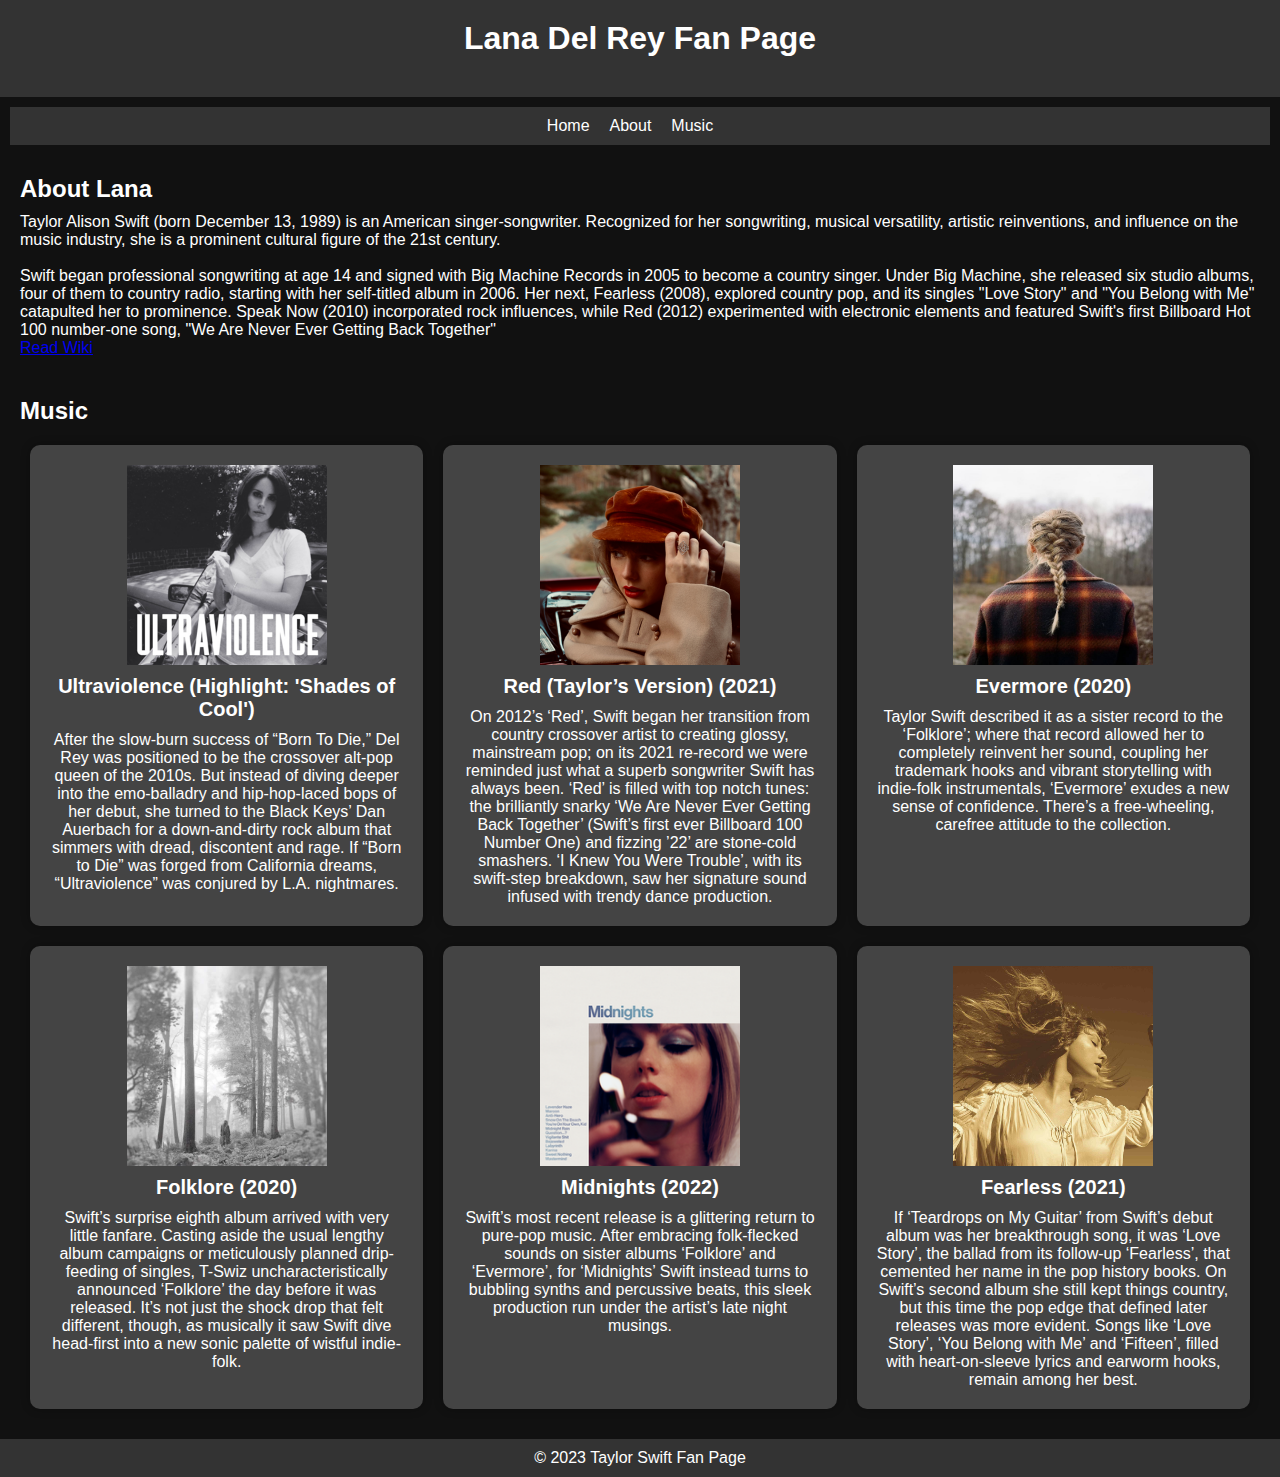
==== lana.html @ b9ebe50f "Add files via upload" ====
<!DOCTYPE html>
<html lang="en">
<head>
    <meta charset="UTF-8">
    <meta name="viewport" content="width=device-width, initial-scale=1.0">
    <title>Lana Del Rey Fan Page</title>
    <style>
        /* Reset some default styles */
        * {
            margin: 0;
            padding: 0;
            box-sizing: border-box;
        }

        body {
            font-family: Arial, sans-serif;
            background-color: #111; /* Dark background color */
            color: #fff;
        }

        header {
            background-color: #333;
            color: #fff;
            text-align: center;
            padding: 20px;
        }

        nav ul {
            list-style-type: none;
            display: flex;
            justify-content: center;
            background-color: #333;
            padding: 10px 0;
            margin: 10px;
        }

        nav li {
            margin-right: 20px;
        }

        nav a {
            text-decoration: none;
            color: #fff;
        }

        section {
            padding: 20px;
        }

        h1 {
            margin-bottom: 20px; /* Added space below the title */
        }

        h2 {
            color: #fff;
            font-size: 24px;
            margin-bottom: 10px;
        }

        ul {
            list-style-type: disc;
            margin-left: 20px;
        }

        iframe {
            width: 100%;
            height: 400px;
        }

        footer {
            background-color: #333;
            color: #fff;
            text-align: center;
            padding: 10px;
        }

        /* Album Boxes */
        .album-boxes {
            display: flex;
            justify-content: space-between;
        }

        .album-box {
            background-color: #444; /* Darker box background color */
            color: #fff;
            padding: 20px;
            width: 45%; /* Increased box width */
            margin: 10px;
            box-shadow: 0px 0px 10px rgba(0, 0, 0, 0.3);
            border-radius: 10px; /* Curved corners */
            text-align: center;
            transition: transform 0.2s, box-shadow 0.2s; /* Added transition effect */
            cursor: pointer; /* Change cursor to pointer on hover */
        }

        .album-boxes a {
            text-decoration: none !important; /* Remove text underline from anchor elements */
            color: #fff; /* Set text color for anchor elements */
        }

        .album-image {
            max-width: 100%;
            height: 200px; /* Fixed height for all images */
            display: block;
            margin: 0 auto 10px; /* Center the images vertically */
        }

        .album-title {
            font-size: 20px;
            margin-top: 10px; /* Distance from image */
            margin-bottom: 10px; /* Distance from description */
        }

        /* Hover Effect */
        .album-box:hover {
            transform: scale(1.05); /* Slight bulge on hover */
            box-shadow: 0px 0px 20px rgba(0, 0, 0, 0.5); /* Shadow on hover */
        }
    </style>
</head>
<body>
    <header>
        <h1>Lana Del Rey Fan Page</h1>
    </header>
    <nav>
        <ul>
            <li><a href="music.html">Home</a></li>
            <li><a href="#about">About</a></li>
            <li><a href="#music">Music</a></li>
        </ul>
    </nav>
    <section id="about">
        <h2>About Lana</h2>
        <p>Taylor Alison Swift (born December 13, 1989) is an American singer-songwriter. Recognized for her songwriting, musical versatility, artistic reinventions, and influence on the music industry, she is a prominent cultural figure of the 21st century.<br><br> Swift began professional songwriting at age 14 and signed with Big Machine Records in 2005 to become a country singer. Under Big Machine, she released six studio albums, four of them to country radio, starting with her self-titled album in 2006. Her next, Fearless (2008), explored country pop, and its singles "Love Story" and "You Belong with Me" catapulted her to prominence. Speak Now (2010) incorporated rock influences, while Red (2012) experimented with electronic elements and featured Swift's first Billboard Hot 100 number-one song, "We Are Never Ever Getting Back Together" <a href="https://en.wikipedia.org/wiki/Taylor_Swift" class="taylor_wiki"><p>Read Wiki</p></a></p>
    </section>
    <section id="music">
        <h2>Music</h2>
        <div class="album-boxes">
            <!-- Existing album boxes -->
            <a href="https://open.spotify.com/album/2QJmrSgbdM35R67eoGQo4j?si=GIc9Ubh-Sy2FeOUkvSveig" class="album-box">
                <img class="album-image" src="ultraviolence.png" alt="Album 1">
                <h3 class="album-title">Ultraviolence (Highlight: 'Shades of Cool')</h3>
                <p>After the slow-burn success of “Born To Die,” Del Rey was positioned to be the crossover alt-pop queen of the 2010s. But instead of diving deeper into the emo-balladry and hip-hop-laced bops of her debut, she turned to the Black Keys’ Dan Auerbach for a down-and-dirty rock album that simmers with dread, discontent and rage. If “Born to Die” was forged from California dreams, “Ultraviolence” was conjured by L.A. nightmares.</p>
            </a>
            <a href="https://open.spotify.com/album/6kZ42qRrzov54LcAk4onW9?si=NVnLqdo3RneCbkNsqZ54CA" class="album-box">
                <img class="album-image" src="red.png" alt="Album 2">
                <h3 class="album-title">Red (Taylor’s Version) (2021)</h3>
                <p>On 2012’s ‘Red’, Swift began her transition from country crossover artist to creating glossy, mainstream pop; on its 2021 re-record we were reminded just what a superb songwriter Swift has always been. ‘Red’ is filled with top notch tunes: the brilliantly snarky ‘We Are Never Ever Getting Back Together’ (Swift’s first ever Billboard 100 Number One) and fizzing ’22’ are stone-cold smashers. ‘I Knew You Were Trouble’, with its swift-step breakdown, saw her signature sound infused with trendy dance production.</p>
            </a>
            <a href="https://open.spotify.com/album/2Xoteh7uEpea4TohMxjtaq?si=nTYHku2lTxi6ue9Y34tNCg" class="album-box">
                <img class="album-image" src="evermore.jpg" alt="Album 3">
                <h3 class="album-title">Evermore (2020)</h3>
                <p>Taylor Swift described it as a sister record to the ‘Folklore’; where that record allowed her to completely reinvent her sound, coupling her trademark hooks and vibrant storytelling with indie-folk instrumentals, ‘Evermore’ exudes a new sense of confidence. There’s a free-wheeling, carefree attitude to the collection.</p>
            </a>
        </div>
        
        <!-- New identical boxes -->
        <div class="album-boxes">
            <a href="#" class="album-box">
                <img class="album-image" src="folklore.jpg" alt="Album 4">
                <h3 class="album-title">Folklore (2020)</h3>
                <p>Swift’s surprise eighth album arrived with very little fanfare. Casting aside the usual lengthy album campaigns or meticulously planned drip-feeding of singles, T-Swiz uncharacteristically announced ‘Folklore’ the day before it was released.  It’s not just the shock drop that felt different, though, as musically it saw Swift dive head-first into a new sonic palette of wistful indie-folk.</p>
            </a>
            <a href="#" class="album-box">
                <img class="album-image" src="midnights.png" alt="Album 5">
                <h3 class="album-title">Midnights (2022)</h3>
                <p>Swift’s most recent release is a glittering return to pure-pop music. After embracing folk-flecked sounds on sister albums ‘Folklore’ and ‘Evermore’, for ‘Midnights’ Swift instead turns to bubbling synths and percussive beats, this sleek production run under the artist’s late night musings.</p>
            </a>
            <a href="#" class="album-box">
                <img class="album-image" src="fearless.jpg" alt="Album 6">
                <h3 class="album-title">Fearless (2021)</h3>
                <p>If ‘Teardrops on My Guitar’ from Swift’s debut album was her breakthrough song, it was ‘Love Story’, the ballad from its follow-up ‘Fearless’, that cemented her name in the pop history books. On Swift’s second album she still kept things country, but this time the pop edge that defined later releases was more evident. Songs like ‘Love Story’, ‘You Belong with Me’ and ‘Fifteen’, filled with heart-on-sleeve lyrics and earworm hooks, remain among her best.</p>
            </a>
        </div>
    </section>
    <footer>
        <p>&copy; 2023 Taylor Swift Fan Page</p>
    </footer>
</body>
</html>
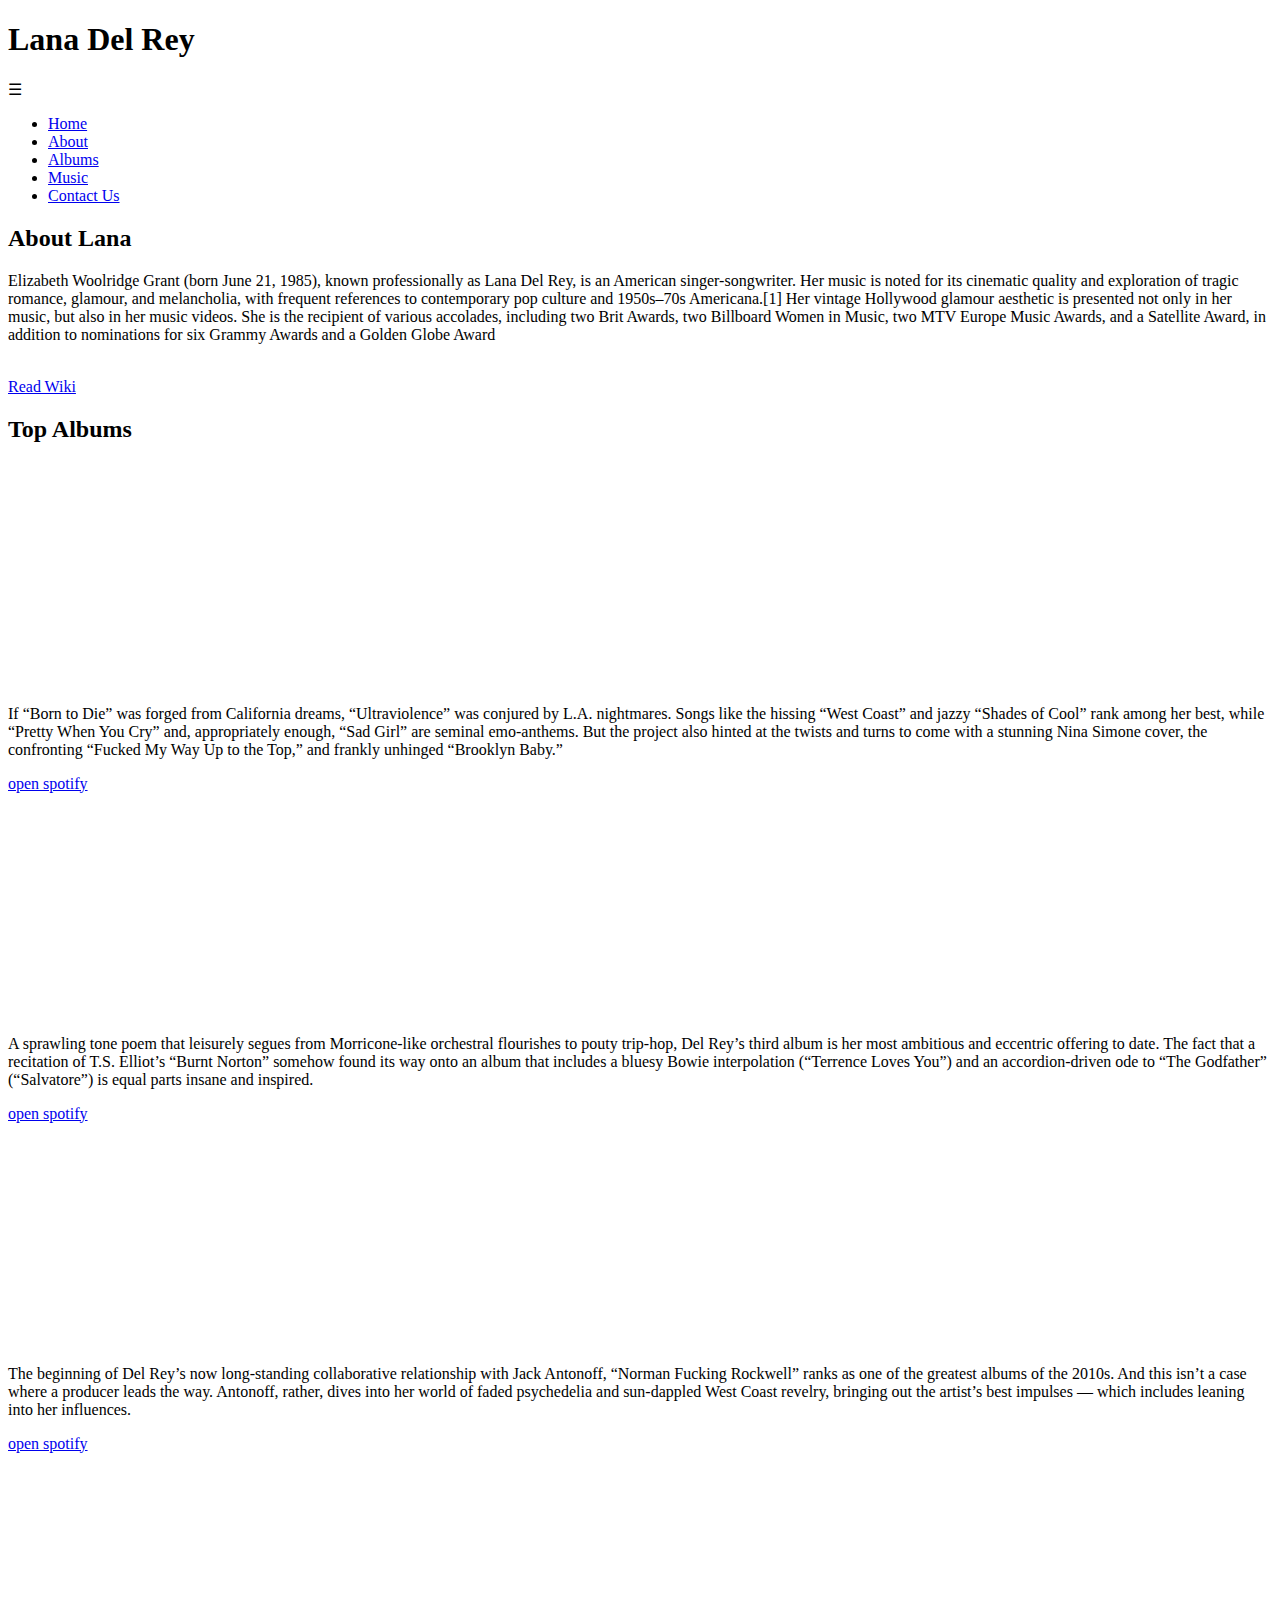
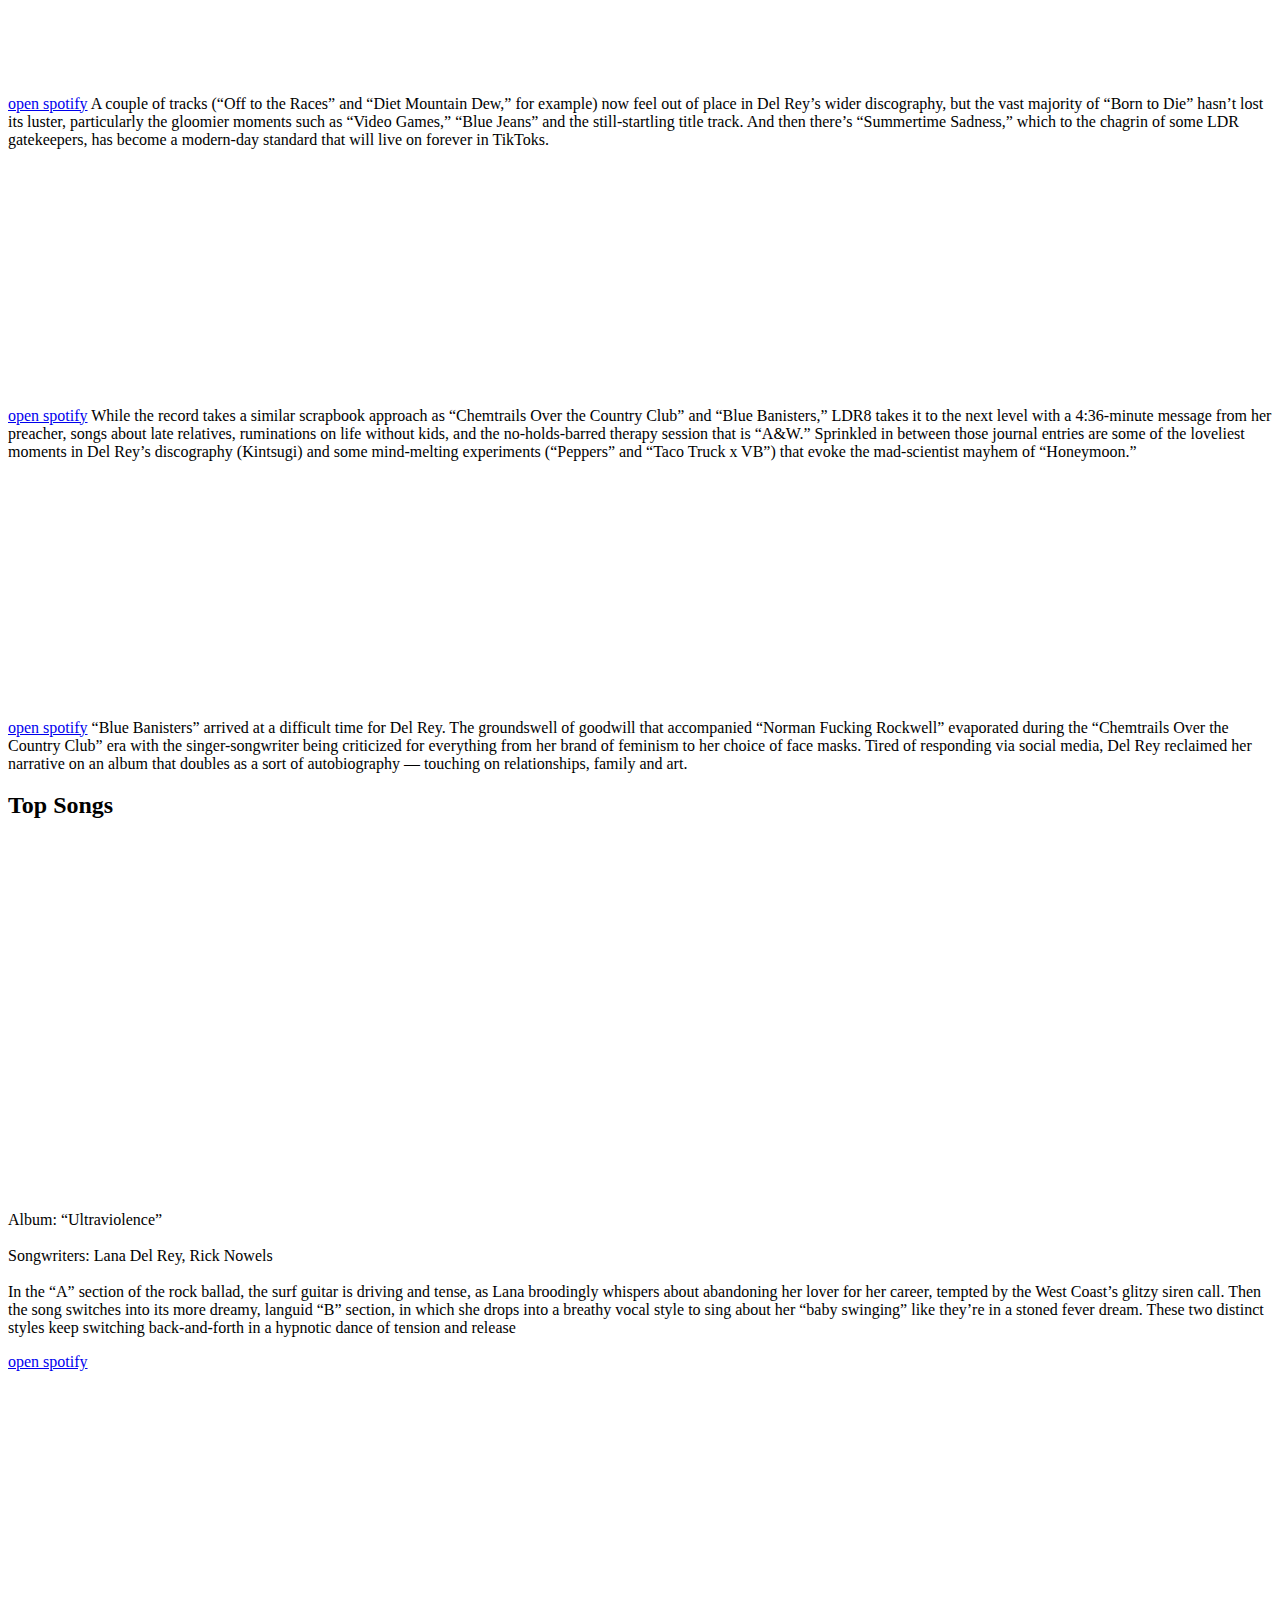
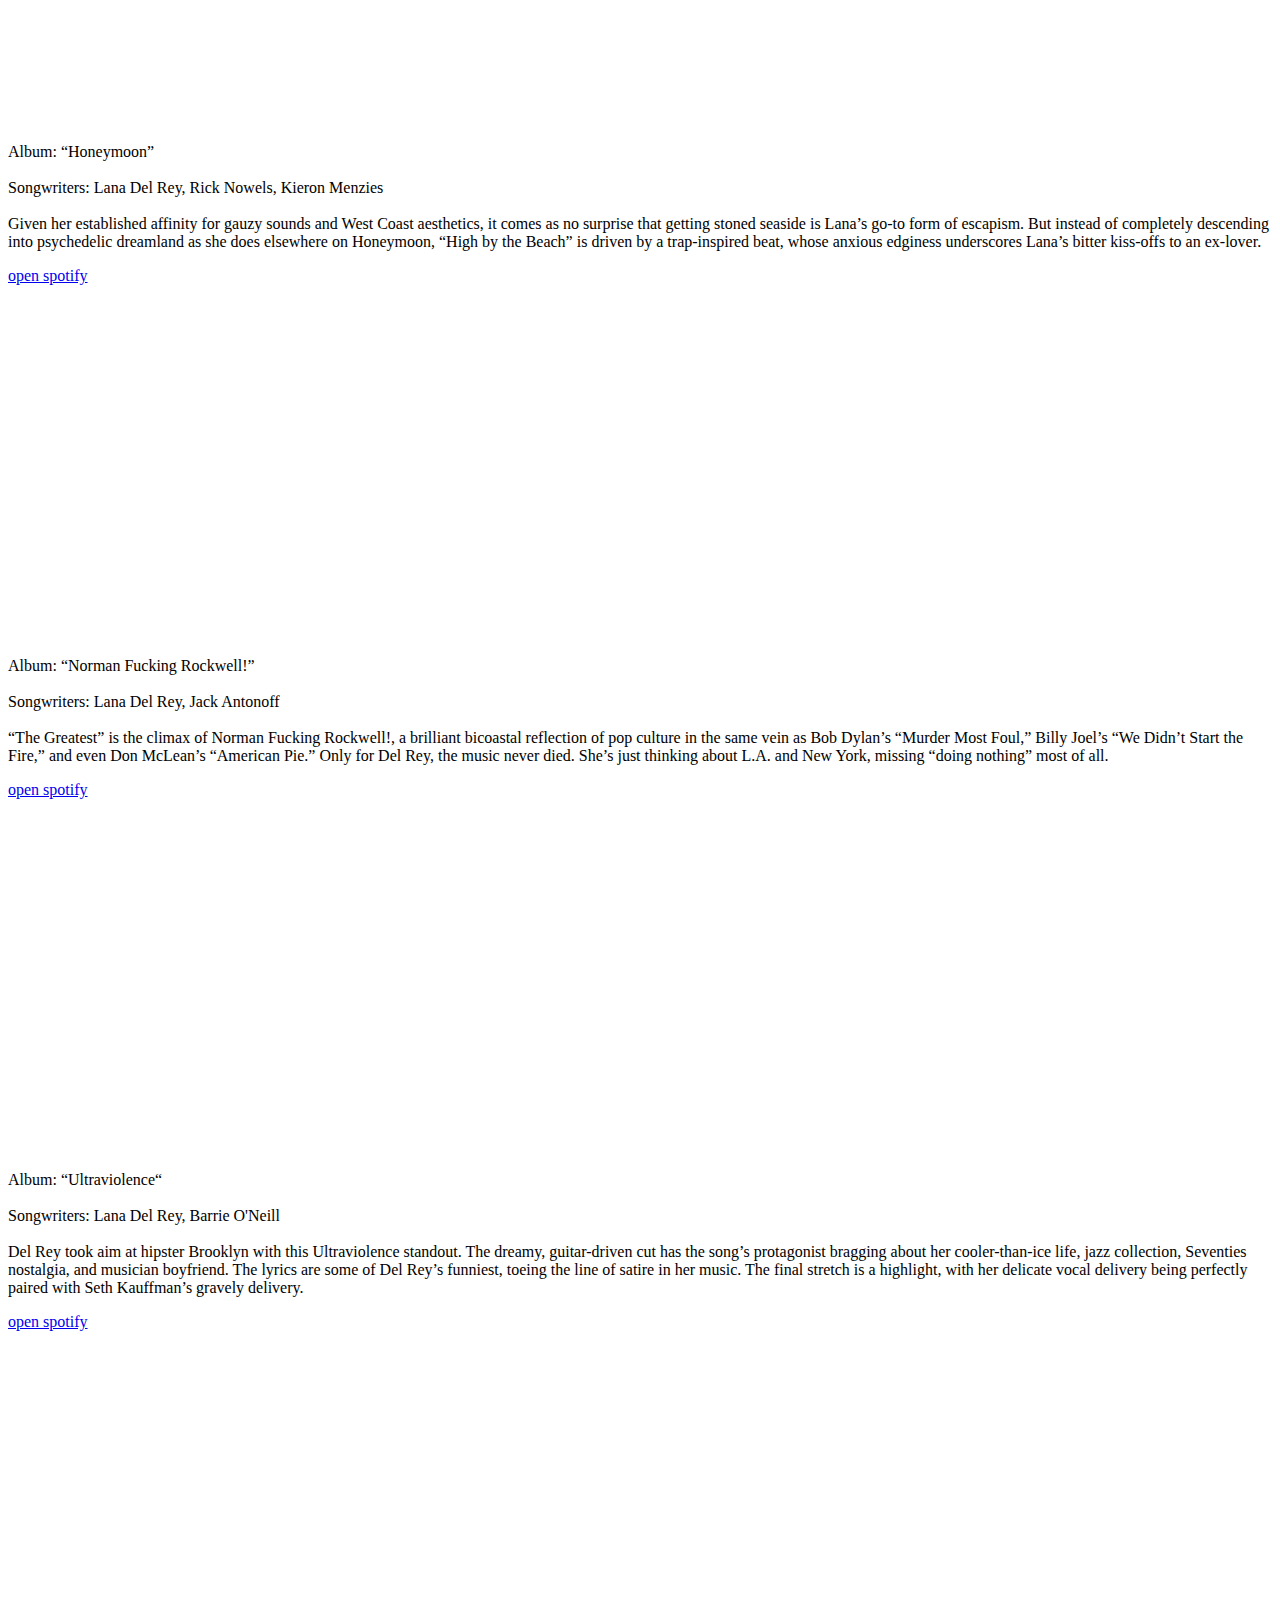
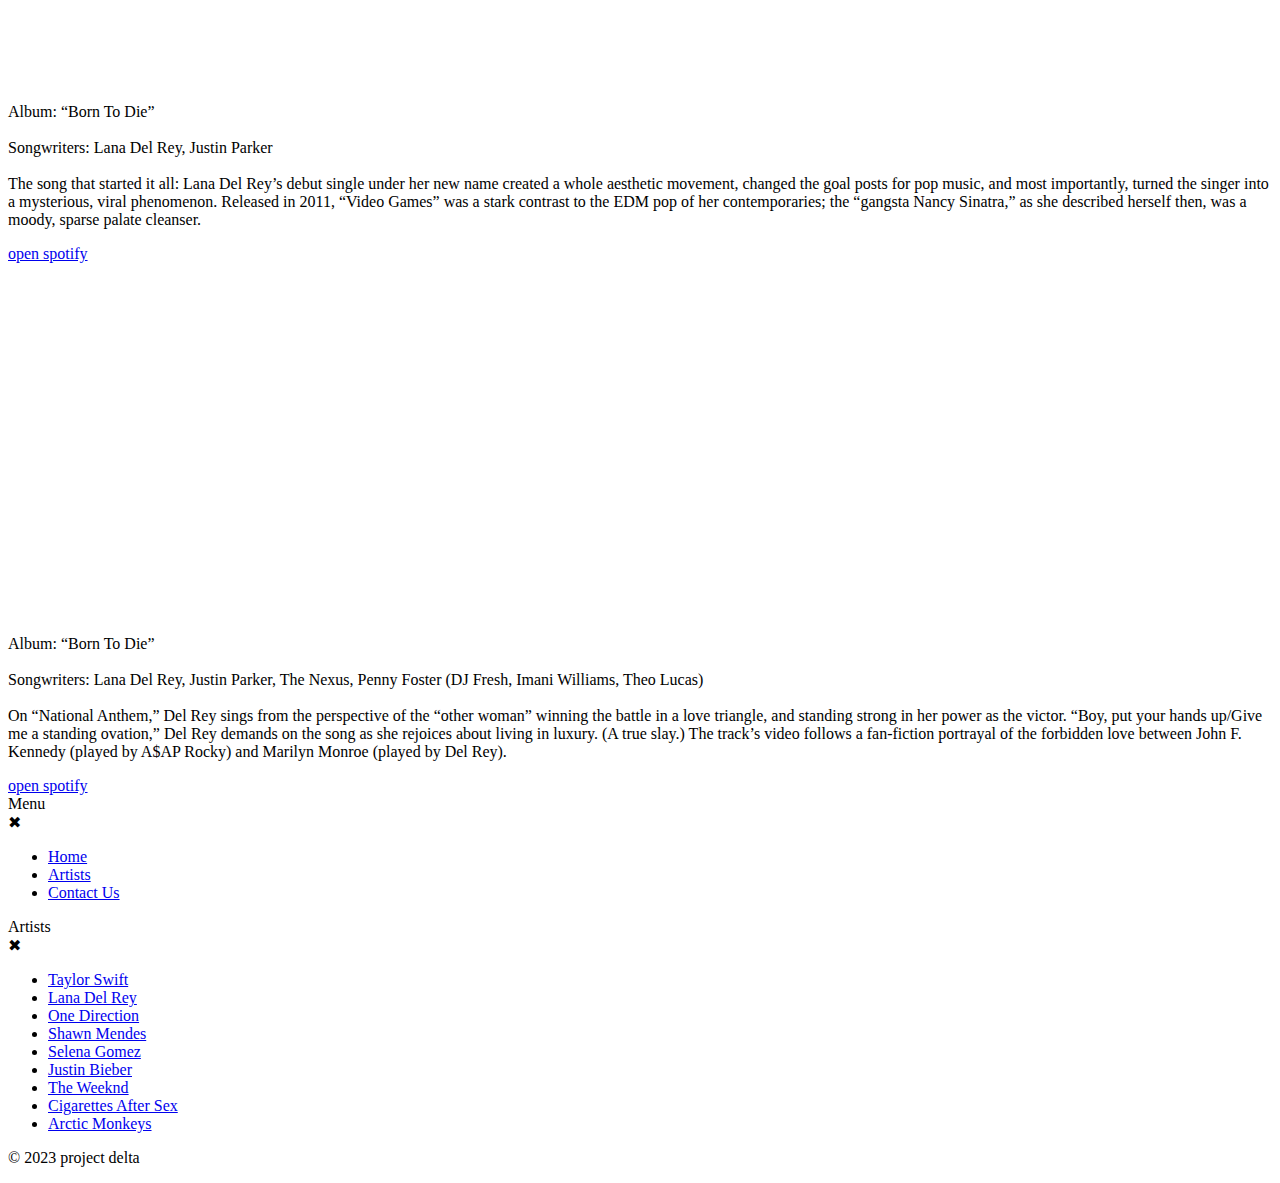
==== commit fdfb8137: "Add files via upload" ====
--- a/lana.html
+++ b/lana.html
@@ -1,180 +1,181 @@
 <!DOCTYPE html>
 <html lang="en">
 <head>
-    <meta charset="UTF-8">
-    <meta name="viewport" content="width=device-width, initial-scale=1.0">
-    <title>Lana Del Rey Fan Page</title>
-    <style>
-        /* Reset some default styles */
-        * {
-            margin: 0;
-            padding: 0;
-            box-sizing: border-box;
-        }
+  <meta charset="UTF-8">
+  <meta name="viewport" content="width=device-width, initial-scale=1.0">
+  <link rel="stylesheet" href="styles/lana.css    ">
+  <title>Lana Del Rey</title>
+  <script>
+    function toggleMenu() {
+      const menuContainer = document.querySelector('.menu-container');
+      menuContainer.classList.toggle('open');
+    }
+    function toggleSubmenu() {
+      const submenu = document.querySelector('.submenu');
+      submenu.classList.toggle('open');
+    }
+  </script>
 
-        body {
-            font-family: Arial, sans-serif;
-            background-color: #111; /* Dark background color */
-            color: #fff;
-        }
+</head>
 
-        header {
-            background-color: #333;
-            color: #fff;
-            text-align: center;
-            padding: 20px;
-        }
+<body>
+  
+  <header>
+    <h1>Lana Del Rey</h1>
+    <div class="menu-button" onclick="toggleMenu()">&#9776;</div>
+  </header>
 
-        nav ul {
-            list-style-type: none;
-            display: flex;
-            justify-content: center;
-            background-color: #333;
-            padding: 10px 0;
-            margin: 10px;
-        }
+  <nav>
+    <ul>
+      <li><a class="yellow" href="index.html">Home</a></li>
+      <li><a class="yellow" href="#about">About</a></li>
+      <li><a class="yellow" href="#albums">Albums</a></li>
+      <li><a class="yellow" href="#music">Music</a></li>
+      <li><a class="yellow" href="contact.html">Contact Us</a></li>
+    </ul>
+  </nav>
 
-        nav li {
-            margin-right: 20px;
-        }
+  <section id="about">
+    <h2>About Lana</h2>
+    <p><span class="yellow"> Elizabeth Woolridge Grant </span>(born June 21, 1985), known professionally as Lana Del Rey, is an American singer-songwriter. Her music is noted for its cinematic quality and exploration of tragic romance, glamour, and melancholia, with frequent references to contemporary pop culture and 1950s–70s Americana.[1] Her vintage Hollywood glamour aesthetic is presented not only in her music, but also in her music videos. She is the recipient of various accolades, including two Brit Awards, two Billboard Women in Music, two MTV Europe Music Awards, and a Satellite Award, in addition to nominations for six Grammy Awards and a Golden Globe Award <br><br><a href="https://en.wikipedia.org/wiki/lana_del_rey" class="taylor_wiki"><p>Read Wiki</p></a></p>
+  </section>
 
-        nav a {
-            text-decoration: none;
-            color: #fff;
-        }
+  <section id="albums">
+    <h2>Top Albums</h2>
+    <div class="album-boxes">
 
-        section {
-            padding: 20px;
-        }
+      <div class="album-box">
+        <iframe style="border-radius:12px" src="https://open.spotify.com/embed/album/2e3doCyb0qn2JeKLsh2Xbo?utm_source=generator" width="100%" height="152" frameBorder="0" allowfullscreen="" allow="autoplay; clipboard-write; encrypted-media; fullscreen; picture-in-picture" loading="lazy"></iframe>
+        <p>&#10240;</p>
+        <p>&#10240;</p>
+        <p1>If “Born to Die” was forged from California dreams, “Ultraviolence” was conjured by L.A. nightmares. Songs like the hissing “West Coast” and jazzy “Shades of Cool” rank among her best, while “Pretty When You Cry” and, appropriately enough, “Sad Girl” are seminal emo-anthems. But the project also hinted at the twists and turns to come with a stunning Nina Simone cover, the confronting “Fucked My Way Up to the Top,” and frankly unhinged “Brooklyn Baby.”</p>
+        <a class="more-info-button" href="https://open.spotify.com/album/2e3doCyb0qn2JeKLsh2Xbo?si=MfnpIuH-ROuy9XyvPgF0Ww" target="_blank"><span class="EEE">open spotify</span></a>
+      </div>
 
-        h1 {
-            margin-bottom: 20px; /* Added space below the title */
-        }
+      <div class="album-box">
+        <iframe style="border-radius:12px" src="https://open.spotify.com/embed/album/2DpEBrjCur1ythIZ10gJWw?utm_source=generator" width="100%" height="152" frameBorder="0" allowfullscreen="" allow="autoplay; clipboard-write; encrypted-media; fullscreen; picture-in-picture" loading="lazy"></iframe>
+        <p>&#10240;</p>
+        <p>&#10240;</p>
+        <p1>A sprawling tone poem that leisurely segues from Morricone-like orchestral flourishes to pouty trip-hop, Del Rey’s third album is her most ambitious and eccentric offering to date. The fact that a recitation of T.S. Elliot’s “Burnt Norton” somehow found its way onto an album that includes a bluesy Bowie interpolation (“Terrence Loves You”) and an accordion-driven ode to “The Godfather” (“Salvatore”) is equal parts insane and inspired.</p>
+        <a class="more-info-button" href="https://open.spotify.com/album/2DpEBrjCur1ythIZ10gJWw?si=hBnCzZnvS86V71e7a9itrg" target="_blank"><span class="EEE">open spotify</span></a>
+      </div>
 
-        h2 {
-            color: #fff;
-            font-size: 24px;
-            margin-bottom: 10px;
-        }
+      <div class="album-box">
+        <iframe style="border-radius:12px" src="https://open.spotify.com/embed/album/5XpEKORZ4y6OrCZSKsi46A?utm_source=generator" width="100%" height="152" frameBorder="0" allowfullscreen="" allow="autoplay; clipboard-write; encrypted-media; fullscreen; picture-in-picture" loading="lazy"></iframe>
+        <p>&#10240;</p>
+        <p>&#10240;</p>
+        <p1>The beginning of Del Rey’s now long-standing collaborative relationship with Jack Antonoff, “Norman Fucking Rockwell” ranks as one of the greatest albums of the 2010s. And this isn’t a case where a producer leads the way. Antonoff, rather, dives into her world of faded psychedelia and sun-dappled West Coast revelry, bringing out the artist’s best impulses — which includes leaning into her influences. </p>
+        <a class="more-info-button" href="https://open.spotify.com/album/5XpEKORZ4y6OrCZSKsi46A?si=wHrfkKkETqWgIMvJCPLtLA" target="_blank"><span class="EEE">open spotify</span></a>
+      </div>
 
-        ul {
-            list-style-type: disc;
-            margin-left: 20px;
-        }
+    </div>
+    
+    <div class="album-boxes">
 
-        iframe {
-            width: 100%;
-            height: 400px;
-        }
+      <div class="album-box">
+        <iframe style="border-radius:12px" src="https://open.spotify.com/embed/album/4vXt6IpMcSnqonljffWlMI?utm_source=generator" width="100%" height="152" frameBorder="0" allowfullscreen="" allow="autoplay; clipboard-write; encrypted-media; fullscreen; picture-in-picture" loading="lazy"></iframe>
+        <p>&#10240;</p>
+        <p>&#10240;</p>
+        <a class="more-info-button" href="https://open.spotify.com/album/4vXt6IpMcSnqonljffWlMI?si=IoGPonHfTb6E8_LhNgEPeA" target="_blank"><span class="EEE">open spotify</span></a>
+        <p1>A couple of tracks (“Off to the Races” and “Diet Mountain Dew,” for example) now feel out of place in Del Rey’s wider discography, but the vast majority of “Born to Die” hasn’t lost its luster, particularly the gloomier moments such as “Video Games,” “Blue Jeans” and the still-startling title track. And then there’s “Summertime Sadness,” which to the chagrin of some LDR gatekeepers, has become a modern-day standard that will live on forever in TikToks.</p>
+      </div>
 
-        footer {
-            background-color: #333;
-            color: #fff;
-            text-align: center;
-            padding: 10px;
-        }
+      <div class="album-box">
+        <iframe style="border-radius:12px" src="https://open.spotify.com/embed/album/5HOHne1wzItQlIYmLXLYfZ?utm_source=generator" width="100%" height="152" frameBorder="0" allowfullscreen="" allow="autoplay; clipboard-write; encrypted-media; fullscreen; picture-in-picture" loading="lazy"></iframe>
+        <p>&#10240;</p>
+        <p>&#10240;</p>
+        <a class="more-info-button" href="https://open.spotify.com/album/5HOHne1wzItQlIYmLXLYfZ?si=hQjXqTP0STy-Oe4TghS-_g" target="_blank"><span class="EEE">open spotify</span></a>
+        <p1>While the record takes a similar scrapbook approach as “Chemtrails Over the Country Club” and “Blue Banisters,” LDR8 takes it to the next level with a 4:36-minute message from her preacher, songs about late relatives, ruminations on life without kids, and the no-holds-barred therapy session that is “A&W.” Sprinkled in between those journal entries are some of the loveliest moments in Del Rey’s discography (Kintsugi) and some mind-melting experiments (“Peppers” and “Taco Truck x VB”) that evoke the mad-scientist mayhem of “Honeymoon.”</p>
+      </div>
 
-        /* Album Boxes */
-        .album-boxes {
-            display: flex;
-            justify-content: space-between;
-        }
+      <div class="album-box">
+        <iframe style="border-radius:12px" src="https://open.spotify.com/embed/album/2wwCc6fcyhp1tfY3J6Javr?utm_source=generator" width="100%" height="152" frameBorder="0" allowfullscreen="" allow="autoplay; clipboard-write; encrypted-media; fullscreen; picture-in-picture" loading="lazy"></iframe>
+        <p>&#10240;</p>
+        <p>&#10240;</p>
+        <a class="more-info-button" href="https://open.spotify.com/album/2wwCc6fcyhp1tfY3J6Javr?si=7EDJl4cOQAan1iBnEs9gyA" target="_blank"><span class="EEE">open spotify</span></a>
+        <p1>“Blue Banisters” arrived at a difficult time for Del Rey. The groundswell of goodwill that accompanied “Norman Fucking Rockwell” evaporated during the “Chemtrails Over the Country Club” era with the singer-songwriter being criticized for everything from her brand of feminism to her choice of face masks. Tired of responding via social media, Del Rey reclaimed her narrative on an album that doubles as a sort of autobiography — touching on relationships, family and art.</p>
+      </div>
+        
+    </div>
+  </section>
 
-        .album-box {
-            background-color: #444; /* Darker box background color */
-            color: #fff;
-            padding: 20px;
-            width: 45%; /* Increased box width */
-            margin: 10px;
-            box-shadow: 0px 0px 10px rgba(0, 0, 0, 0.3);
-            border-radius: 10px; /* Curved corners */
-            text-align: center;
-            transition: transform 0.2s, box-shadow 0.2s; /* Added transition effect */
-            cursor: pointer; /* Change cursor to pointer on hover */
-        }
+  <section id="music">
 
-        .album-boxes a {
-            text-decoration: none !important; /* Remove text underline from anchor elements */
-            color: #fff; /* Set text color for anchor elements */
-        }
+    <h2>Top Songs</h2>
 
-        .album-image {
-            max-width: 100%;
-            height: 200px; /* Fixed height for all images */
-            display: block;
-            margin: 0 auto 10px; /* Center the images vertically */
-        }
+    <div class="album-boxes">
+      
+      <div class="album-box">
+        <iframe style="border-radius:12px" src="https://open.spotify.com/embed/track/5Y6nVaayzitvsD5F7nr3DV?utm_source=generator" width="100%" height="352" frameBorder="0" allowfullscreen="" allow="autoplay; clipboard-write; encrypted-media; fullscreen; picture-in-picture" loading="lazy"></iframe>
+        <p>Album: “Ultraviolence”<br><br>Songwriters: Lana Del Rey, Rick Nowels<br><br>In the “A” section of the rock ballad, the surf guitar is driving and tense, as Lana broodingly whispers about abandoning her lover for her career, tempted by the West Coast’s glitzy siren call. Then the song switches into its more dreamy, languid “B” section, in which she drops into a breathy vocal style to sing about her “baby swinging” like they’re in a stoned fever dream. These two distinct styles keep switching back-and-forth in a hypnotic dance of tension and release</p>
+        <a class="more-info-button" href="https://open.spotify.com/track/5Y6nVaayzitvsD5F7nr3DV?si=24f1466f63d841b6" target="_blank"><span class="EEE">open spotify</span></a>
+      </div>
+      <div class="album-box">
+        <iframe style="border-radius:12px" src="https://open.spotify.com/embed/track/7g3htkaLz4ETFn0cifwM3y?utm_source=generator" width="100%" height="352" frameBorder="0" allowfullscreen="" allow="autoplay; clipboard-write; encrypted-media; fullscreen; picture-in-picture" loading="lazy"></iframe>
+        <p>Album: “Honeymoon”<br><br>Songwriters: Lana Del Rey, Rick Nowels, Kieron Menzies<br><br>Given her established affinity for gauzy sounds and West Coast aesthetics, it comes as no surprise that getting stoned seaside is Lana’s go-to form of escapism. But instead of completely descending into psychedelic dreamland as she does elsewhere on Honeymoon, “High by the Beach” is driven by a trap-inspired beat, whose anxious edginess underscores Lana’s bitter kiss-offs to an ex-lover.</p>
+        <a class="more-info-button" href="https://open.spotify.com/track/7g3htkaLz4ETFn0cifwM3y?si=5824ef7c82574290" target="_blank"><span class="EEE">open spotify</span></a>
+      </div>
+      <div class="album-box">
+        <iframe style="border-radius:12px" src="https://open.spotify.com/embed/track/6ERZ30cRjVWGtVLhczX9aL?utm_source=generator" width="100%" height="352" frameBorder="0" allowfullscreen="" allow="autoplay; clipboard-write; encrypted-media; fullscreen; picture-in-picture" loading="lazy"></iframe>
+        <p>Album: “Norman Fucking Rockwell!”<br><br>Songwriters: Lana Del Rey, Jack Antonoff<br><br> “The Greatest” is the climax of Norman Fucking Rockwell!, a brilliant bicoastal reflection of pop culture in the same vein as Bob Dylan’s “Murder Most Foul,” Billy Joel’s “We Didn’t Start the Fire,” and even Don McLean’s “American Pie.” Only for Del Rey, the music never died. She’s just thinking about L.A. and New York, missing “doing nothing” most of all.</p>
+        <a class="more-info-button" href="https://open.spotify.com/track/6ERZ30cRjVWGtVLhczX9aL?si=79b25c23a9d34502" target="_blank"><span class="EEE">open spotify</span></a>
+      </div>
+      
+    </div>
 
-        .album-title {
-            font-size: 20px;
-            margin-top: 10px; /* Distance from image */
-            margin-bottom: 10px; /* Distance from description */
-        }
+    <div class="album-boxes">
 
-        /* Hover Effect */
-        .album-box:hover {
-            transform: scale(1.05); /* Slight bulge on hover */
-            box-shadow: 0px 0px 20px rgba(0, 0, 0, 0.5); /* Shadow on hover */
-        }
-    </style>
-</head>
-<body>
-    <header>
-        <h1>Lana Del Rey Fan Page</h1>
-    </header>
-    <nav>
-        <ul>
-            <li><a href="music.html">Home</a></li>
-            <li><a href="#about">About</a></li>
-            <li><a href="#music">Music</a></li>
-        </ul>
-    </nav>
-    <section id="about">
-        <h2>About Lana</h2>
-        <p>Taylor Alison Swift (born December 13, 1989) is an American singer-songwriter. Recognized for her songwriting, musical versatility, artistic reinventions, and influence on the music industry, she is a prominent cultural figure of the 21st century.<br><br> Swift began professional songwriting at age 14 and signed with Big Machine Records in 2005 to become a country singer. Under Big Machine, she released six studio albums, four of them to country radio, starting with her self-titled album in 2006. Her next, Fearless (2008), explored country pop, and its singles "Love Story" and "You Belong with Me" catapulted her to prominence. Speak Now (2010) incorporated rock influences, while Red (2012) experimented with electronic elements and featured Swift's first Billboard Hot 100 number-one song, "We Are Never Ever Getting Back Together" <a href="https://en.wikipedia.org/wiki/Taylor_Swift" class="taylor_wiki"><p>Read Wiki</p></a></p>
-    </section>
-    <section id="music">
-        <h2>Music</h2>
-        <div class="album-boxes">
-            <!-- Existing album boxes -->
-            <a href="https://open.spotify.com/album/2QJmrSgbdM35R67eoGQo4j?si=GIc9Ubh-Sy2FeOUkvSveig" class="album-box">
-                <img class="album-image" src="ultraviolence.png" alt="Album 1">
-                <h3 class="album-title">Ultraviolence (Highlight: 'Shades of Cool')</h3>
-                <p>After the slow-burn success of “Born To Die,” Del Rey was positioned to be the crossover alt-pop queen of the 2010s. But instead of diving deeper into the emo-balladry and hip-hop-laced bops of her debut, she turned to the Black Keys’ Dan Auerbach for a down-and-dirty rock album that simmers with dread, discontent and rage. If “Born to Die” was forged from California dreams, “Ultraviolence” was conjured by L.A. nightmares.</p>
-            </a>
-            <a href="https://open.spotify.com/album/6kZ42qRrzov54LcAk4onW9?si=NVnLqdo3RneCbkNsqZ54CA" class="album-box">
-                <img class="album-image" src="red.png" alt="Album 2">
-                <h3 class="album-title">Red (Taylor’s Version) (2021)</h3>
-                <p>On 2012’s ‘Red’, Swift began her transition from country crossover artist to creating glossy, mainstream pop; on its 2021 re-record we were reminded just what a superb songwriter Swift has always been. ‘Red’ is filled with top notch tunes: the brilliantly snarky ‘We Are Never Ever Getting Back Together’ (Swift’s first ever Billboard 100 Number One) and fizzing ’22’ are stone-cold smashers. ‘I Knew You Were Trouble’, with its swift-step breakdown, saw her signature sound infused with trendy dance production.</p>
-            </a>
-            <a href="https://open.spotify.com/album/2Xoteh7uEpea4TohMxjtaq?si=nTYHku2lTxi6ue9Y34tNCg" class="album-box">
-                <img class="album-image" src="evermore.jpg" alt="Album 3">
-                <h3 class="album-title">Evermore (2020)</h3>
-                <p>Taylor Swift described it as a sister record to the ‘Folklore’; where that record allowed her to completely reinvent her sound, coupling her trademark hooks and vibrant storytelling with indie-folk instrumentals, ‘Evermore’ exudes a new sense of confidence. There’s a free-wheeling, carefree attitude to the collection.</p>
-            </a>
-        </div>
-        
-        <!-- New identical boxes -->
-        <div class="album-boxes">
-            <a href="#" class="album-box">
-                <img class="album-image" src="folklore.jpg" alt="Album 4">
-                <h3 class="album-title">Folklore (2020)</h3>
-                <p>Swift’s surprise eighth album arrived with very little fanfare. Casting aside the usual lengthy album campaigns or meticulously planned drip-feeding of singles, T-Swiz uncharacteristically announced ‘Folklore’ the day before it was released.  It’s not just the shock drop that felt different, though, as musically it saw Swift dive head-first into a new sonic palette of wistful indie-folk.</p>
-            </a>
-            <a href="#" class="album-box">
-                <img class="album-image" src="midnights.png" alt="Album 5">
-                <h3 class="album-title">Midnights (2022)</h3>
-                <p>Swift’s most recent release is a glittering return to pure-pop music. After embracing folk-flecked sounds on sister albums ‘Folklore’ and ‘Evermore’, for ‘Midnights’ Swift instead turns to bubbling synths and percussive beats, this sleek production run under the artist’s late night musings.</p>
-            </a>
-            <a href="#" class="album-box">
-                <img class="album-image" src="fearless.jpg" alt="Album 6">
-                <h3 class="album-title">Fearless (2021)</h3>
-                <p>If ‘Teardrops on My Guitar’ from Swift’s debut album was her breakthrough song, it was ‘Love Story’, the ballad from its follow-up ‘Fearless’, that cemented her name in the pop history books. On Swift’s second album she still kept things country, but this time the pop edge that defined later releases was more evident. Songs like ‘Love Story’, ‘You Belong with Me’ and ‘Fifteen’, filled with heart-on-sleeve lyrics and earworm hooks, remain among her best.</p>
-            </a>
-        </div>
-    </section>
-    <footer>
-        <p>&copy; 2023 Taylor Swift Fan Page</p>
-    </footer>
+      <div class="album-box">
+        <iframe style="border-radius:12px" src="https://open.spotify.com/embed/track/1NZs6n6hl8UuMaX0UC0YTz?utm_source=generator" width="100%" height="352" frameBorder="0" allowfullscreen="" allow="autoplay; clipboard-write; encrypted-media; fullscreen; picture-in-picture" loading="lazy"></iframe>
+        <p>Album: “Ultraviolence“<br><br>Songwriters: Lana Del Rey, Barrie O'Neill<br><br>Del Rey took aim at hipster Brooklyn with this Ultraviolence standout. The dreamy, guitar-driven cut has the song’s protagonist bragging about her cooler-than-ice life, jazz collection, Seventies nostalgia, and musician boyfriend. The lyrics are some of Del Rey’s funniest, toeing the line of satire in her music. The final stretch is a highlight, with her delicate vocal delivery being perfectly paired with Seth Kauffman’s gravely delivery.</p>
+        <a class="more-info-button" href="https://open.spotify.com/track/1NZs6n6hl8UuMaX0UC0YTz?si=3a35c0a9748544c1" target="_blank"><span class="EEE">open spotify</span></a>
+      </div>
+
+      <div class="album-box">
+        <iframe style="border-radius:12px" src="https://open.spotify.com/embed/track/0fBSs3fRoh1yJcne77fdu9?utm_source=generator" width="100%" height="352" frameBorder="0" allowfullscreen="" allow="autoplay; clipboard-write; encrypted-media; fullscreen; picture-in-picture" loading="lazy"></iframe>
+        <p>Album: “Born To Die”<br><br>Songwriters: Lana Del Rey, Justin Parker<br><br>The song that started it all: Lana Del Rey’s debut single under her new name created a whole aesthetic movement, changed the goal posts for pop music, and most importantly, turned the singer into a mysterious, viral phenomenon. Released in 2011, “Video Games” was a stark contrast to the EDM pop of her contemporaries; the “gangsta Nancy Sinatra,” as she described herself then, was a moody, sparse palate cleanser.</p>
+        <a class="more-info-button" href="https://open.spotify.com/track/0fBSs3fRoh1yJcne77fdu9?si=af5e7a247f1248ea" target="_blank"><span class="EEE">open spotify</span></a>
+      </div>
+
+      <div class="album-box">
+        <iframe style="border-radius:12px" src="https://open.spotify.com/embed/track/7cNz65PfCatRXoX7QtqM2A?utm_source=generator" width="100%" height="352" frameBorder="0" allowfullscreen="" allow="autoplay; clipboard-write; encrypted-media; fullscreen; picture-in-picture" loading="lazy"></iframe>
+        <p>Album: “Born To Die”<br><br>Songwriters: Lana Del Rey, Justin Parker, The Nexus, Penny Foster (DJ Fresh, Imani Williams, Theo Lucas)<br><br>On “National Anthem,” Del Rey sings from the perspective of the “other woman” winning the battle in a love triangle, and standing strong in her power as the victor. “Boy, put your hands up/Give me a standing ovation,” Del Rey demands on the song as she rejoices about living in luxury. (A true slay.) The track’s video follows a fan-fiction portrayal of the forbidden love between John F. Kennedy (played by A$AP Rocky) and Marilyn Monroe (played by Del Rey).</p>
+        <a class="more-info-button" href="https://open.spotify.com/track/7cNz65PfCatRXoX7QtqM2A?si=6377c03cec294314" target="_blank"><span class="EEE">open spotify</span></a>
+      </div>
+
+    </div>
+
+  </section>
+
+  <div class="menu-container">
+    <div class="menu-header">Menu</div>
+    <span class="close-button" onclick="toggleMenu()">&#10006;</span>
+    <ul class="menu-list">
+      <li><a class="menu-link" href="music.html">Home</a></li>
+      <li><a class="menu-link" href="#" onclick="toggleSubmenu()">Artists</a></li>
+      <li><a class="menu-link" href="contact.html">Contact Us</a></li>
+    </ul>
+  </div>
+  
+  <div class="submenu">
+    <div class="submenu-title">Artists</div>
+    <span class="close-button" onclick="toggleSubmenu()">&#10006;</span>
+    <ul>
+      <li><a class="submenu-link" href="taylor.html">Taylor Swift</a></li>
+      <li><a class="submenu-link" href="lana.html">Lana Del Rey</a></li>
+      <li><a class="submenu-link" href="#">One Direction</a></li>
+      <li><a class="submenu-link" href="#">Shawn Mendes</a></li>
+      <li><a class="submenu-link" href="#">Selena Gomez</a></li>
+      <li><a class="submenu-link" href="#">Justin Bieber</a></li>
+      <li><a class="submenu-link" href="#">The Weeknd</a></li>
+      <li><a class="submenu-link" href="#">Cigarettes After Sex</a></li>
+      <li><a class="submenu-link" href="#">Arctic Monkeys</a></li>
+    </ul>
+  </div>
+
+  <footer>
+      <p>&copy; 2023 project delta</p>
+  </footer>
+
 </body>
-</html>
+</html>